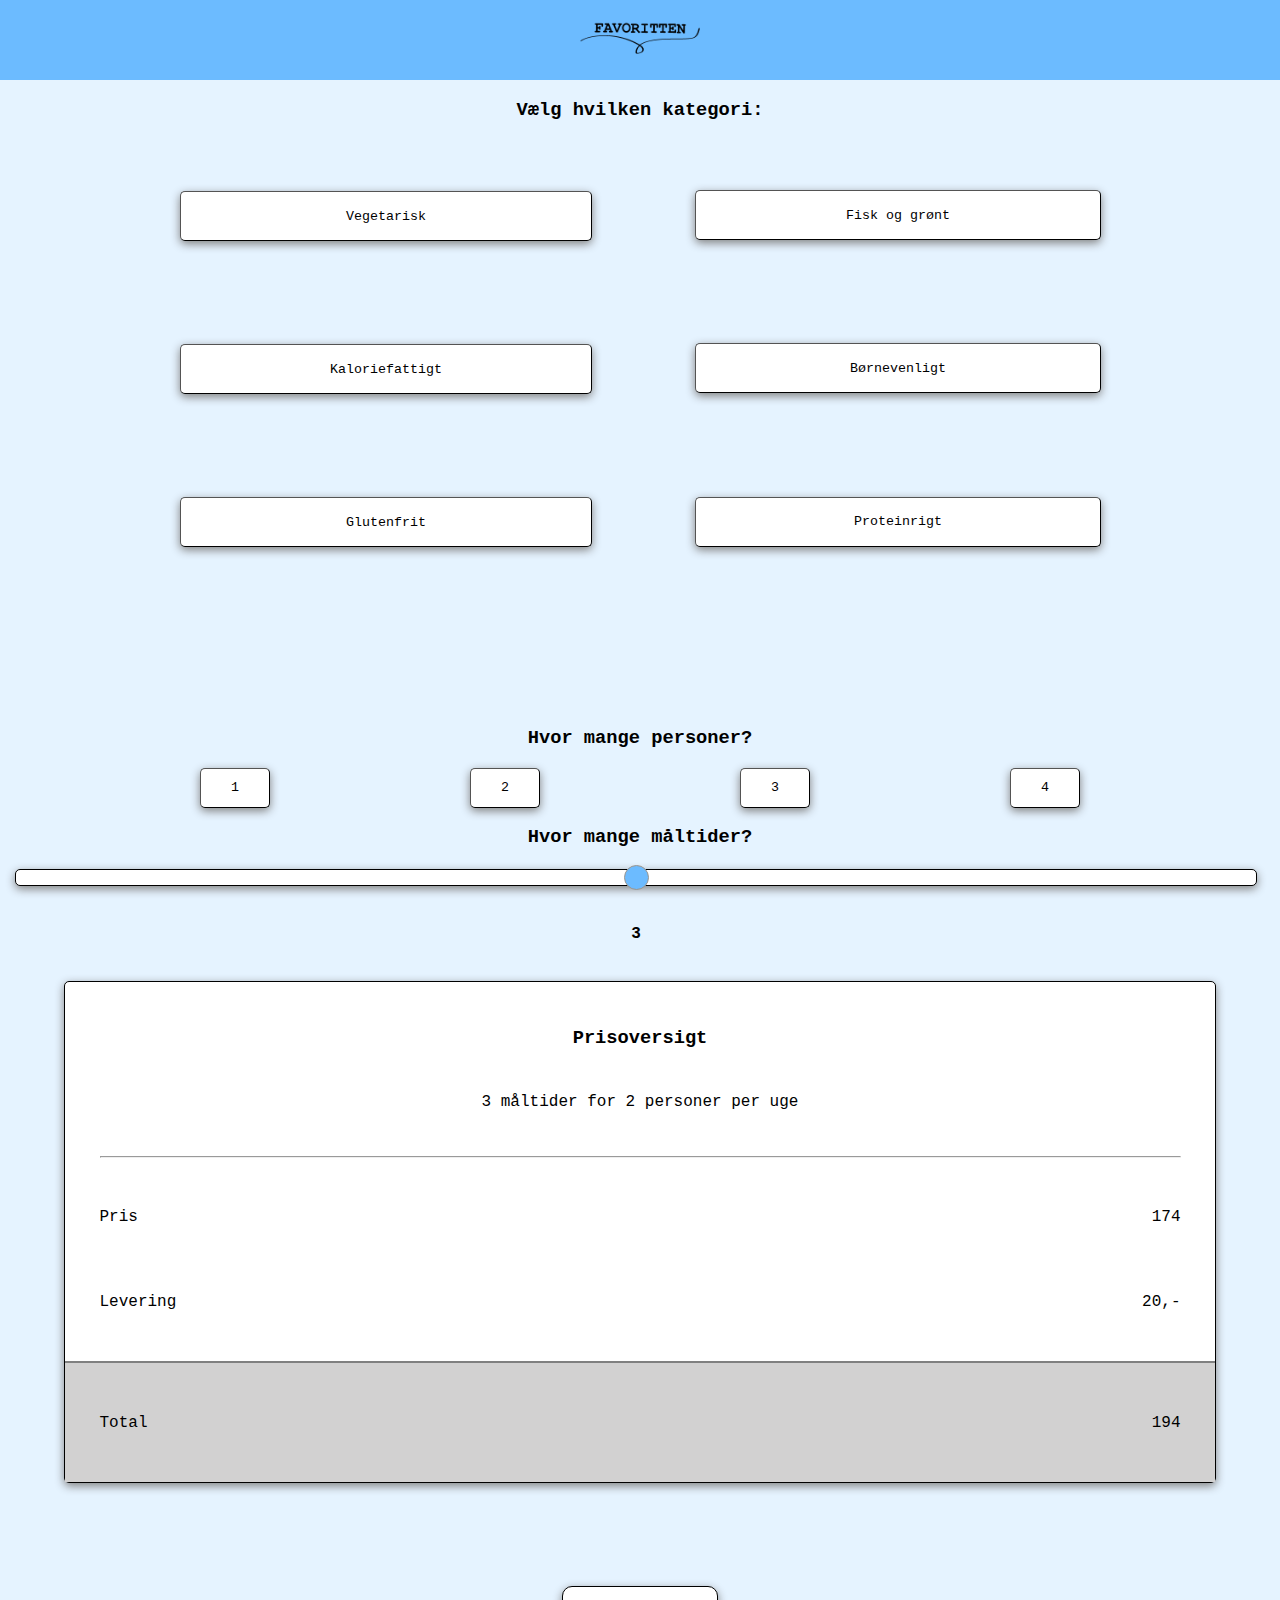
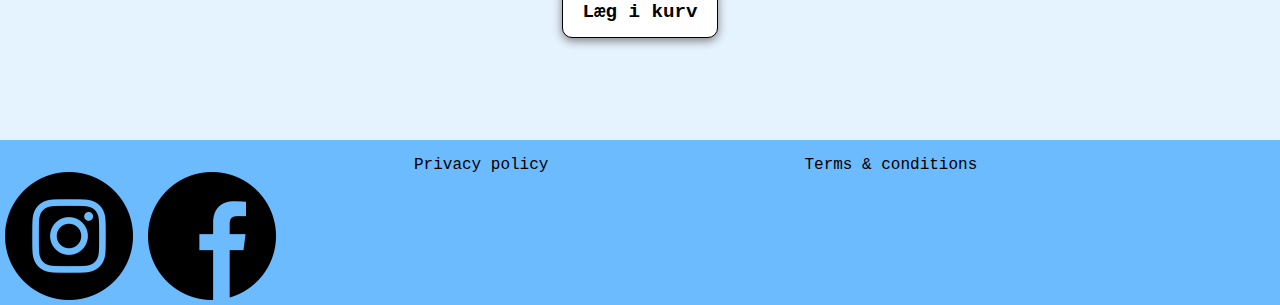
==== frokost/frokost.html @ a1c25675 "changed the html's" ====
<!DOCTYPE html>
<html lang="en">
<head>
    <meta charset="UTF-8">
    <meta http-equiv="X-UA-Compatible" content="IE=edge">
    <meta name="viewport" content="width=device-width, initial-scale=1.0">
    <title>Frokosterne</title>
    <link rel="stylesheet" href="style.css">
    <link rel="stylesheet" href="https://pro.fontawesome.com/releases/v5.10.0/css/all.css" integrity="sha384-AYmEC3Yw5cVb3ZcuHtOA93w35dYTsvhLPVnYs9eStHfGJvOvKxVfELGroGkvsg+p" crossorigin="anonymous"/>
</head>
<body>
    <header>
        <div class="topnav">
            <div class="flexnav">
                <a class="icon" onclick="openMenu()">
                    <i class="fa fa-bars"></i>
                </a>
                <a href="../index.html"><img id="logo" src="../assets/images/favoritten.png" alt="Logo"></a>
                <a href="../indkøbskurv/indkøbskurv.html" class="icon"><i class="fas fa-shopping-cart"></i></a>
            </div>
            <div id="myLinks">
                <a href="../index.html">Forside</a>
                <a href="frokost.html">Frokosterne</a>
                <a href="../hvadkanvitilbyde/hvadkanvitilbyde.html">Hvad kan vi tilbyde?</a>
                <a href="../kontaktos/kontaktos.html">Kontakt os</a>
            </div>
        </div>
    </header>
    <h3 class="overskrift">Vælg hvilken kategori:</h3>
    <div class="kategoricontainer">
         <button class="kategori" value="28" onclick="categoryValue(event)">
            Vegetarisk
        </button>
        <button class="kategori" value="30" onclick="categoryValue(event)">
            Fisk og grønt
        </button>
        <button class="kategori" value="28" onclick="categoryValue(event)">
            Kaloriefattigt
        </button>
        <button class="kategori" value="28" onclick="categoryValue(event)">
            Børnevenligt
        </button>
        <button class="kategori" value="28" onclick="categoryValue(event)">
            Glutenfrit
        </button>
        <button class="kategori" value="30" onclick="categoryValue(event)">
            Proteinrigt
        </button>
    </div>
    <h3 class="overskrift">Hvor mange personer?</h3>
    <div class="personcontainer">
        <button class="personer" value="1" onclick="personsValue(event)">
            1
        </button>
        <button class="personer" value="2" onclick="personsValue(event)">
            2
        </button>
        <button class="personer" value="3" onclick="personsValue(event)">
            3
        </button>
        <button class="personer" value="4" onclick="personsValue(event)">
            4
        </button>
    </div>
    <h3 class="overskrift">Hvor mange måltider?</h3>
    <div class="slidecontainer">
        <input type="range" min="1" max="5" value="3" class="slider" id="slider" oninput="mealsValue()">
        <output id="output">3</output>
    </div>
    <div id="priscontainer">
        <section id="overskriftId">
            <h3 class="prisoverskrift">Prisoversigt</h3>
            <p id="pId" class="prisoverskrift">4 måltider for 2 personer per uge</p>
        </section>
        <hr id="hrId">
        <div id="prisId">
            <p>Pris</p>
            <p id="price">240,-</p>
        </div>
        <div id="leveringId">
            <p>Levering</p>
            <p>20,-</p>
        </div>
        <hr id="hrId2">
        <div id="totalId">
            <p>Total</p>
            <p id="totalPrice">260,-</p>
        </div>
    </div>
    <div id="lægikurv">
        <a id="tekstlægikurv" href="../indkøbskurv/indkøbskurv.html">Læg i kurv</a>
    </div>
    <footer id="footer">
        <img class="some" src="../assets/images/instagram.png" alt="">
        <img class="some" src="../assets/images/facebook.png" alt="">
        <p class="footertekst">Privacy policy</p>
        <p class="footertekst">Terms & conditions</p>
    </footer>
    <script src="../script.js"></script>
    <script src="script.js"></script>
</body>
</html>
---- frokost/style.css ----
body{
    margin: 0;
    background-color: #E5F3FF;
    font-family: 'Courier New', Courier, monospace;
}

.topnav{
    overflow: hidden;
    position: relative;
    background-color: #6CBBFF;
  }
.flexnav{
    display: flex;
    justify-content: space-between;
}
  
.topnav #myLinks{
    display: none;
}

.icon{
    font-size: 1.5rem !important;
}

#logo{
    width: 120px;
}


.topnav a{
    color: black;
    padding: 20px 16px;
    text-decoration: none;
    font-size: 20px;
    display: block;
}

#footer{
    background-color: #6CBBFF;   
    display: flex;
}

.some{
    height: 10%;
    width: 10%;
    margin: 5px;
    margin-right: 10px;
    margin-top: 2.5%;
}

.footertekst{
    margin-right: 10%;
    margin-left: 10%;
}

.kategoricontainer{
    display: grid;
    grid-template-columns: auto auto;
    margin: 0% 10% 10% 10%;
}

.kategori{
    margin: 10%;
    background-color: white;
    box-shadow: 0 3px 10px gray;
    border-radius: 5px;
    font-family: 'Courier New', Courier, monospace;
    height: 50px;
    border-color: black;
    border-width: 1px;
}

.overskrift{
    text-align: center;
}

.personer{
    background-color: white;
    box-shadow: 0 3px 10px gray;
    border-radius: 5px;
    border-color: black;
    font-family: 'Courier New', Courier, monospace;
    height: 40px;
    width: 70px;
    border-width: 1px;
}

.personcontainer{
    display: flex;
    justify-content: space-evenly;
}

.slidecontainer{
    margin: 0 1.5rem 0 1rem;
    display: flex;
    flex-direction: column;
    align-items: center;
}

.slider {
    -webkit-appearance: none;
    width: 100%;
    height: 15px;
    border-radius: 5px;  
    background: white;
    border-style: solid;
    border-width: 1px;
    border-color: black;
    outline: none;
    box-shadow: 0 3px 10px gray;
  }
  
  .slider::-webkit-slider-thumb {
    -webkit-appearance: none;
    appearance: none;
    width: 25px;
    height: 25px;
    border-radius: 50%; 
    border-width: 1px;
    background: #6CBBFF;
    cursor: pointer;
    border-style: solid;
  }
  
  /* .slider::-moz-range-thumb {
    width: 25px;
    height: 25px;
    border-radius: 50%;
    background: #6CBBFF;
    cursor: pointer;
  } */

  #output{
      margin: 3%;
      font-weight: bold;
  }

#priscontainer{
    background-color: white;
    border-style: solid;
    border-width: 1px;
    border-radius: 5px;
    box-shadow: 0 3px 10px gray;
    margin-left: 5%;
    margin-right: 5%;
}

#overskriftId{
    display: flex;
    flex-direction: column;
    align-items: center;
    margin: 2%;
}

.prisoverskrift{
    margin: 2%;
}

#hrId{
    margin-left: 3%;
    margin-right: 3%;
}

#prisId{
    display: flex;
    justify-content: space-between;
    margin: 3%;
    
}

#leveringId{
    display: flex;
    justify-content: space-between;
    margin: 3%;
}

#hrId2{
    margin: 0%;
    border-style: solid;
    border-width: .5px;
}

#totalId{
    display: flex;
    justify-content: space-between;
    background-color: rgb(210, 209, 209);
    padding: 3%;
}

#lægikurv{
    background-color: white;
    border-style:solid;
    border-width: 1px;
    border-radius: 10px;
    box-shadow: 0 3px 10px gray;
    display: flex;
    justify-content: center;
    align-items: center;
    width: 154px;
    height: 50px;
    margin-left: auto;
    margin-right: auto;
    margin-top: 8%;
    margin-bottom: 8%;
}

#tekstlægikurv{
    text-decoration: none;
    color: black;
    font-family: 'Courier New', Courier, monospace;
    font-weight: bold;
    font-size: 120%; 
}
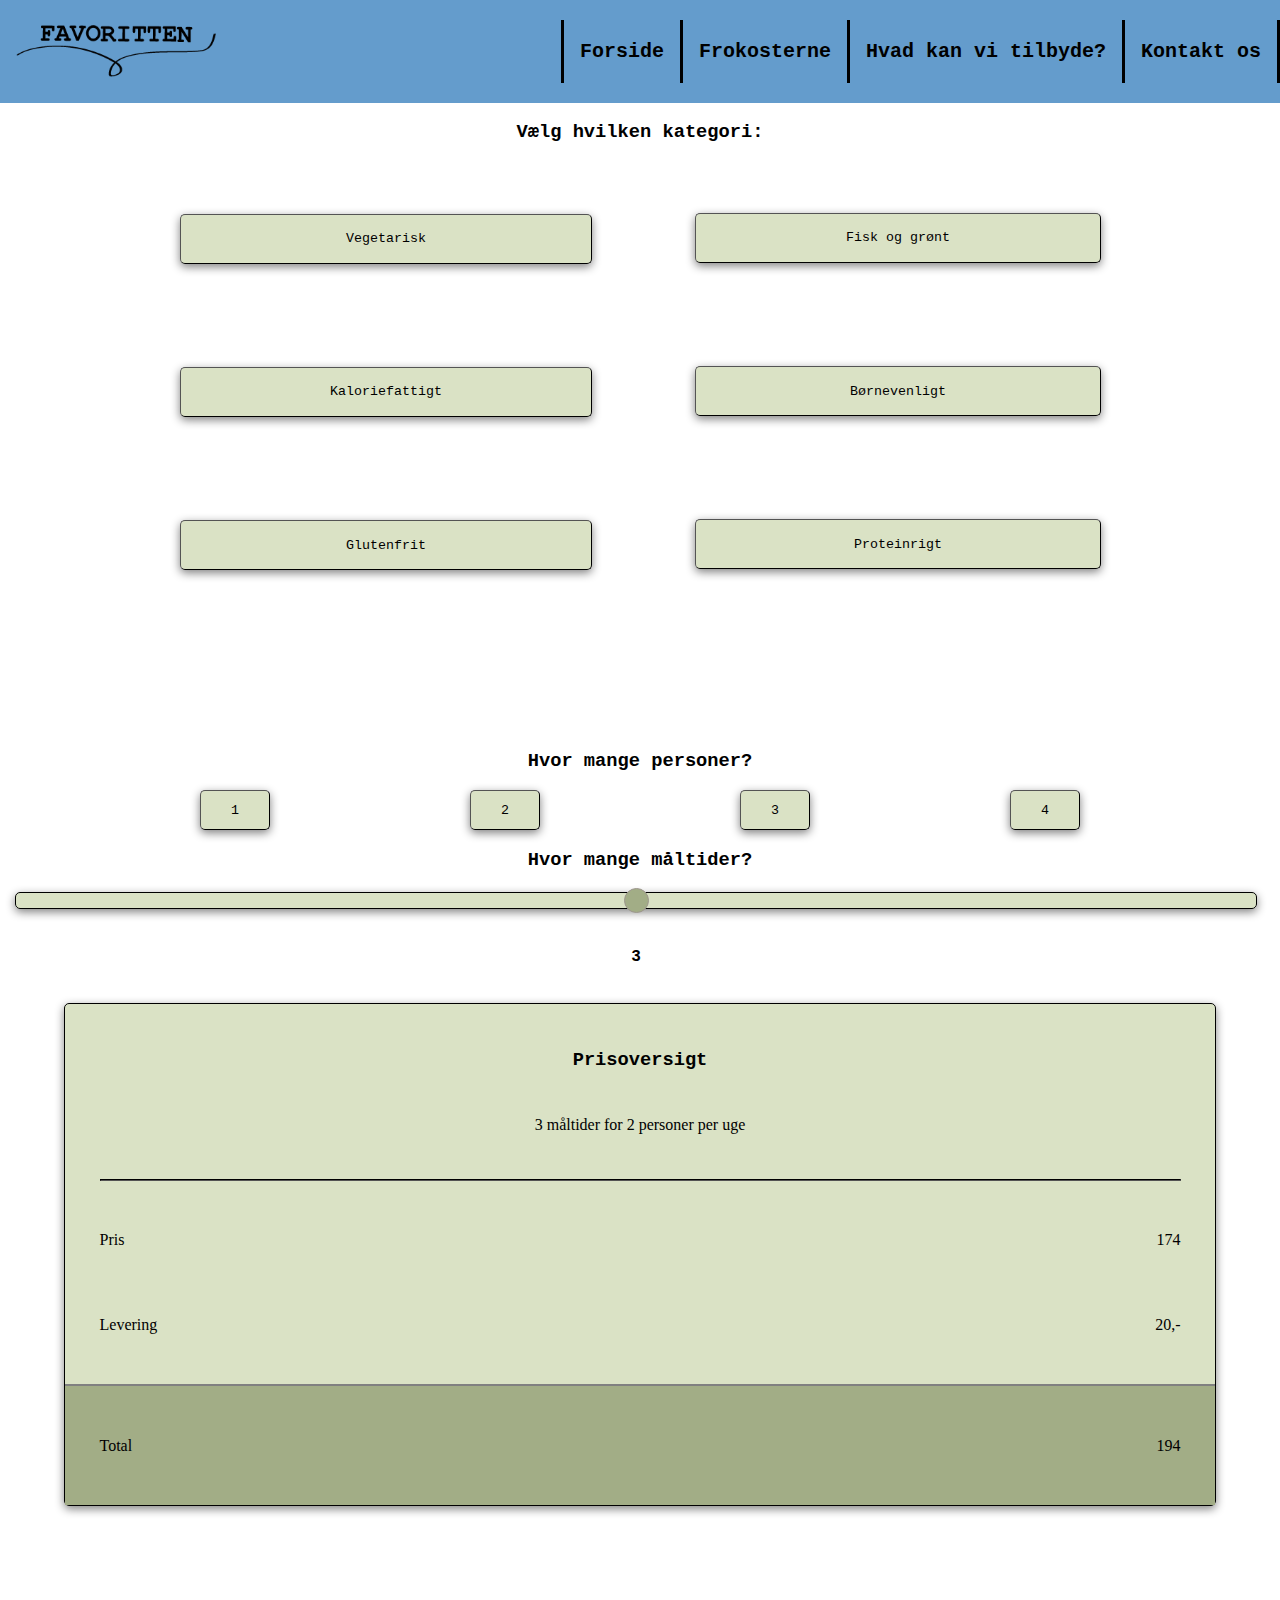
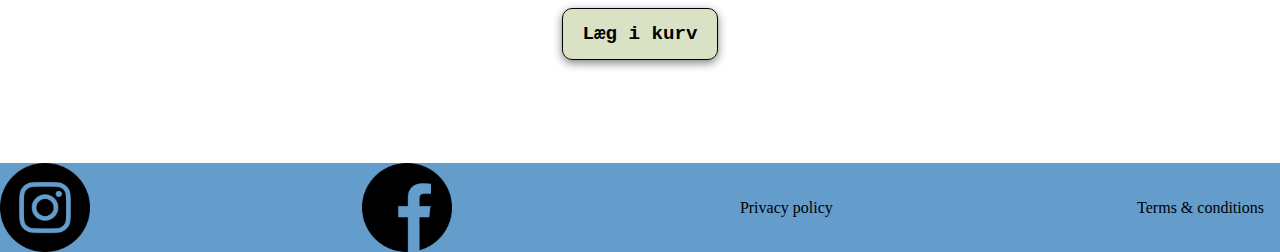
==== commit 1d7ce447: "Styling" ====
--- a/frokost/frokost.html
+++ b/frokost/frokost.html
@@ -5,7 +5,7 @@
     <meta http-equiv="X-UA-Compatible" content="IE=edge">
     <meta name="viewport" content="width=device-width, initial-scale=1.0">
     <title>Frokosterne</title>
-    <link rel="stylesheet" href="style.css">
+    <link rel="stylesheet" href="frokost.css">
     <link rel="stylesheet" href="https://pro.fontawesome.com/releases/v5.10.0/css/all.css" integrity="sha384-AYmEC3Yw5cVb3ZcuHtOA93w35dYTsvhLPVnYs9eStHfGJvOvKxVfELGroGkvsg+p" crossorigin="anonymous"/>
 </head>
 <body>
--- a/frokost/frokost.css
+++ b/frokost/frokost.css
@@ -0,0 +1,169 @@
+@import url("../style.css");
+
+.kategoricontainer{
+    display: grid;
+    grid-template-columns: auto auto;
+    margin: 0% 10% 10% 10%;
+}
+
+.kategori{
+    margin: 10%;
+    background-color: rgba(202, 214, 172, 0.7);
+    box-shadow: 0 3px 10px gray;
+    border-radius: 5px;
+    font-family: 'Courier New', Courier, monospace;
+    height: 50px;
+    border-color: black;
+    border-width: 1px;
+}
+
+.overskrift{
+    text-align: center;
+}
+
+.personer{
+    background-color: rgba(202, 214, 172, 0.7);
+    box-shadow: 0 3px 10px gray;
+    border-radius: 5px;
+    border-color: black;
+    font-family: 'Courier New', Courier, monospace;
+    height: 40px;
+    width: 70px;
+    border-width: 1px;
+}
+
+.personcontainer{
+    display: flex;
+    justify-content: space-evenly;
+}
+
+.slidecontainer{
+    margin: 0 1.5rem 0 1rem;
+    display: flex;
+    flex-direction: column;
+    align-items: center;
+}
+
+.slider {
+    -webkit-appearance: none;
+    width: 100%;
+    height: 15px;
+    border-radius: 5px;  
+    background-color: rgba(202, 214, 172, 0.7);
+    border-style: solid;
+    border-width: 1px;
+    border-color: black;
+    outline: none;
+    box-shadow: 0 3px 10px gray;
+  }
+  
+  .slider::-webkit-slider-thumb {
+    -webkit-appearance: none;
+    appearance: none;
+    width: 25px;
+    height: 25px;
+    border-radius: 50%; 
+    border-width: 1px;
+    background: #A2AD86;
+    cursor: pointer;
+    border-style: solid;
+  }
+  
+  /* .slider::-moz-range-thumb {
+    width: 25px;
+    height: 25px;
+    border-radius: 50%;
+    background: #6CBBFF;
+    cursor: pointer;
+  } */
+
+  #output{
+      margin: 3%;
+      font-weight: bold;
+  }
+
+#priscontainer{
+    background-color: rgba(202, 214, 172, 0.7);
+    border-style: solid;
+    border-width: 1px;
+    border-radius: 5px;
+    box-shadow: 0 3px 10px gray;
+    margin-left: 5%;
+    margin-right: 5%;
+}
+
+#overskriftId{
+    display: flex;
+    flex-direction: column;
+    align-items: center;
+    margin: 2%;
+}
+
+.prisoverskrift{
+    margin: 2%;
+}
+
+#hrId{
+    margin-left: 3%;
+    margin-right: 3%;
+    border-color: black;
+}
+
+#prisId{
+    display: flex;
+    justify-content: space-between;
+    margin: 3%;
+    
+}
+
+#leveringId{
+    display: flex;
+    justify-content: space-between;
+    margin: 3%;
+}
+
+#hrId2{
+    margin: 0%;
+    border-style: solid;
+    border-width: .5px;
+}
+
+#totalId{
+    display: flex;
+    justify-content: space-between;
+    background-color: #A2AD86;
+    padding: 3%;
+    font-weight: bold;
+}
+
+#lægikurv{
+    background-color: rgba(202, 214, 172, 0.7);
+    border-style:solid;
+    border-width: 1px;
+    border-radius: 10px;
+    box-shadow: 0 3px 10px gray;
+    display: flex;
+    justify-content: center;
+    align-items: center;
+    width: 154px;
+    height: 50px;
+    margin-left: auto;
+    margin-right: auto;
+    margin-top: 8%;
+    margin-bottom: 8%;
+}
+
+#tekstlægikurv{
+    text-decoration: none;
+    color: black;
+    font-family: 'Courier New', Courier, monospace;
+    font-weight: bold;
+    font-size: 120%; 
+}
+
+p{
+    font-family: aller;
+    font-weight: lighter;
+}
+
+
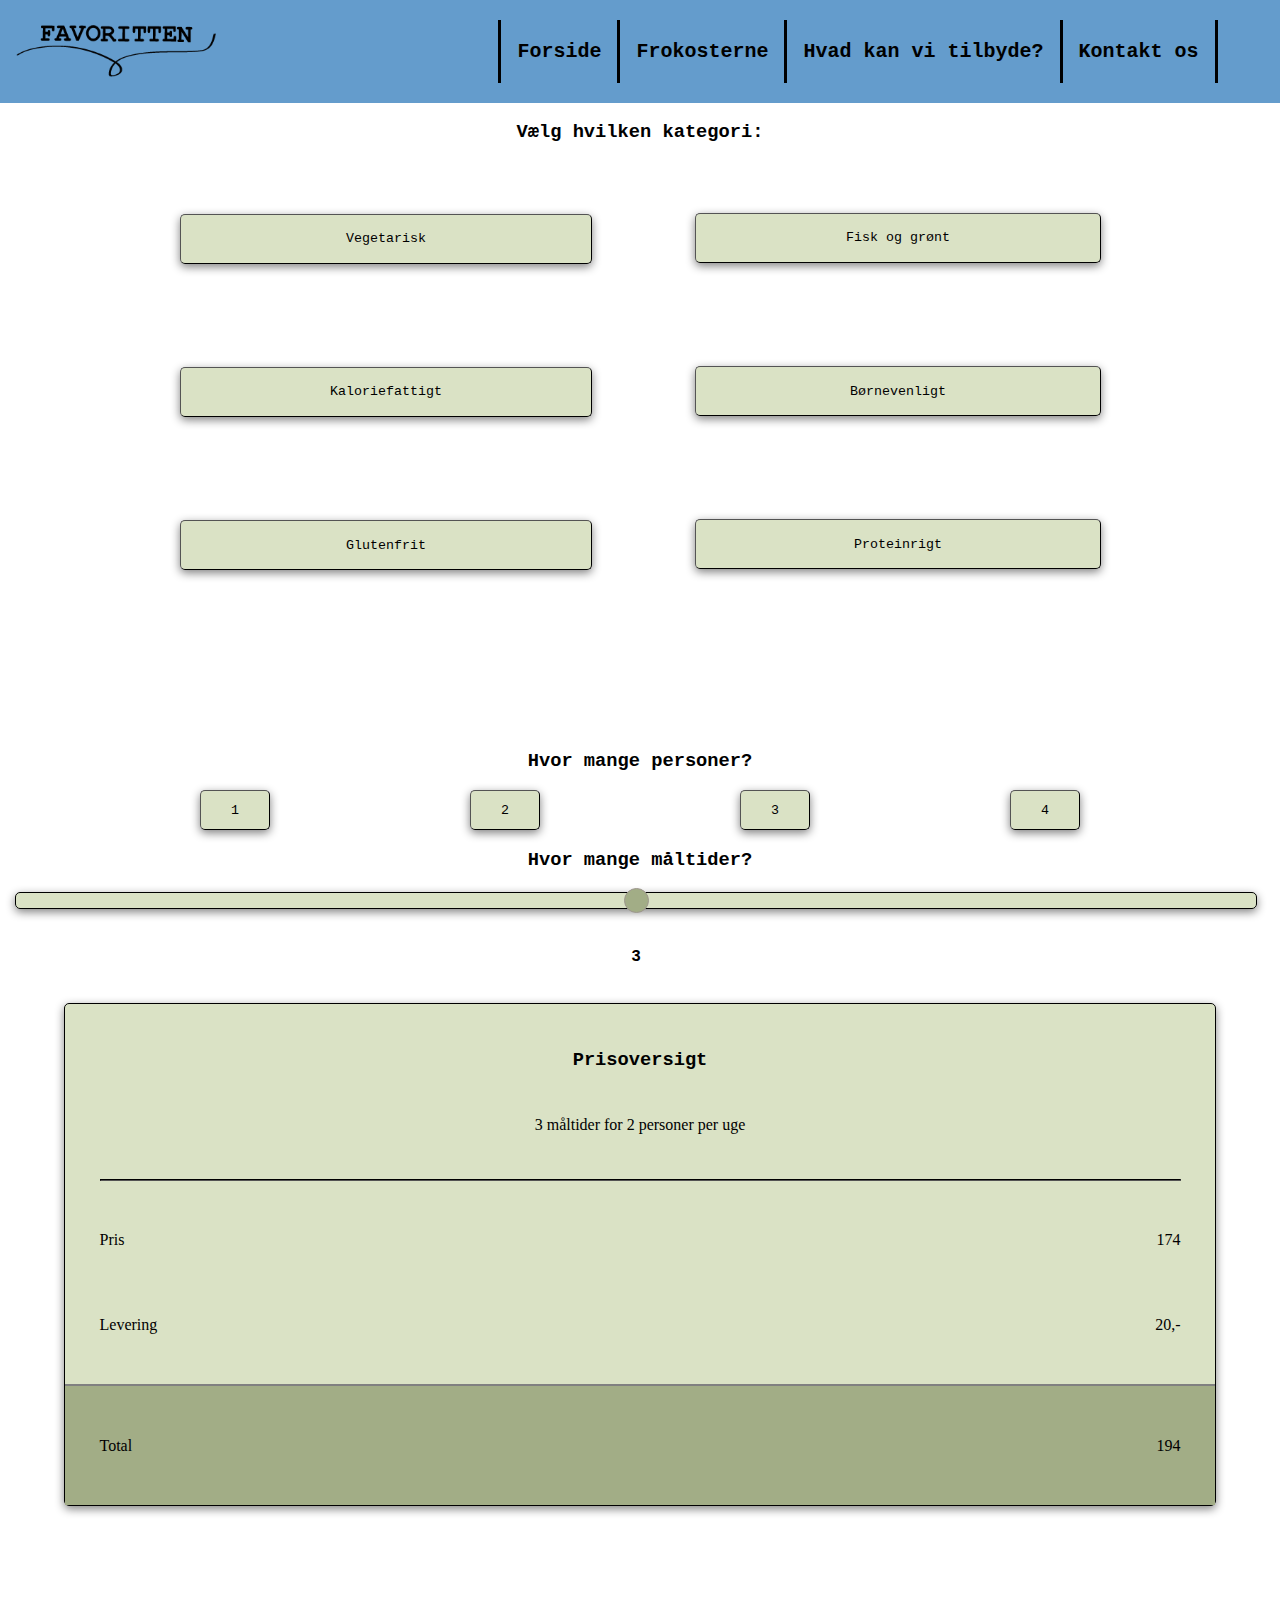
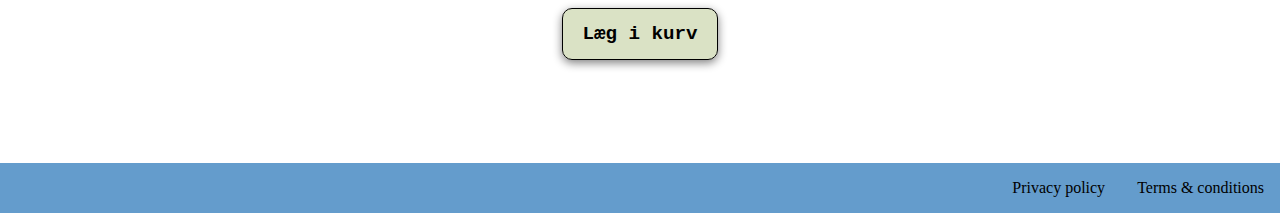
==== commit bb35d733: "Styled header+footer in all html files" ====
--- a/frokost/frokost.html
+++ b/frokost/frokost.html
@@ -11,20 +11,18 @@
 <body>
     <header>
         <div class="topnav">
-            <div class="flexnav">
-                <a class="icon" onclick="openMenu()">
-                    <i class="fa fa-bars"></i>
-                </a>
-                <a href="../index.html"><img id="logo" src="../assets/images/favoritten.png" alt="Logo"></a>
-                <a href="../indkøbskurv/indkøbskurv.html" class="icon"><i class="fas fa-shopping-cart"></i></a>
-            </div>
+            <a class="icon" onclick="openMenu()">
+                <i class="fa fa-bars"></i>
+            </a>
+            <a href="index.html"><img id="logo" src="../assets/images/favoritten.png" alt="Logo"></a>
             <div id="myLinks">
                 <a href="../index.html">Forside</a>
                 <a href="frokost.html">Frokosterne</a>
                 <a href="../hvadkanvitilbyde/hvadkanvitilbyde.html">Hvad kan vi tilbyde?</a>
                 <a href="../kontaktos/kontaktos.html">Kontakt os</a>
             </div>
-        </div>
+            <a href="../indkøbskurv/indkøbskurv.html" class="cart"><i class="fas fa-shopping-cart"></i></a>
+    </div>
     </header>
     <h3 class="overskrift">Vælg hvilken kategori:</h3>
     <div class="kategoricontainer">
@@ -91,10 +89,14 @@
         <a id="tekstlægikurv" href="../indkøbskurv/indkøbskurv.html">Læg i kurv</a>
     </div>
     <footer id="footer">
-        <img class="some" src="../assets/images/instagram.png" alt="">
-        <img class="some" src="../assets/images/facebook.png" alt="">
-        <p class="footertekst">Privacy policy</p>
-        <p class="footertekst">Terms & conditions</p>
+        <div id="someDiv">
+            <img class="some" src="assets/images/instagram.png" alt="">
+            <img class="some" src="assets/images/facebook.png" alt="">
+        </div>
+        <div id="footertekstdiv" >
+            <p class="footertekst">Privacy policy</p>
+            <p class="footertekst">Terms & conditions</p>
+        </div>
     </footer>
     <script src="../script.js"></script>
     <script src="script.js"></script>
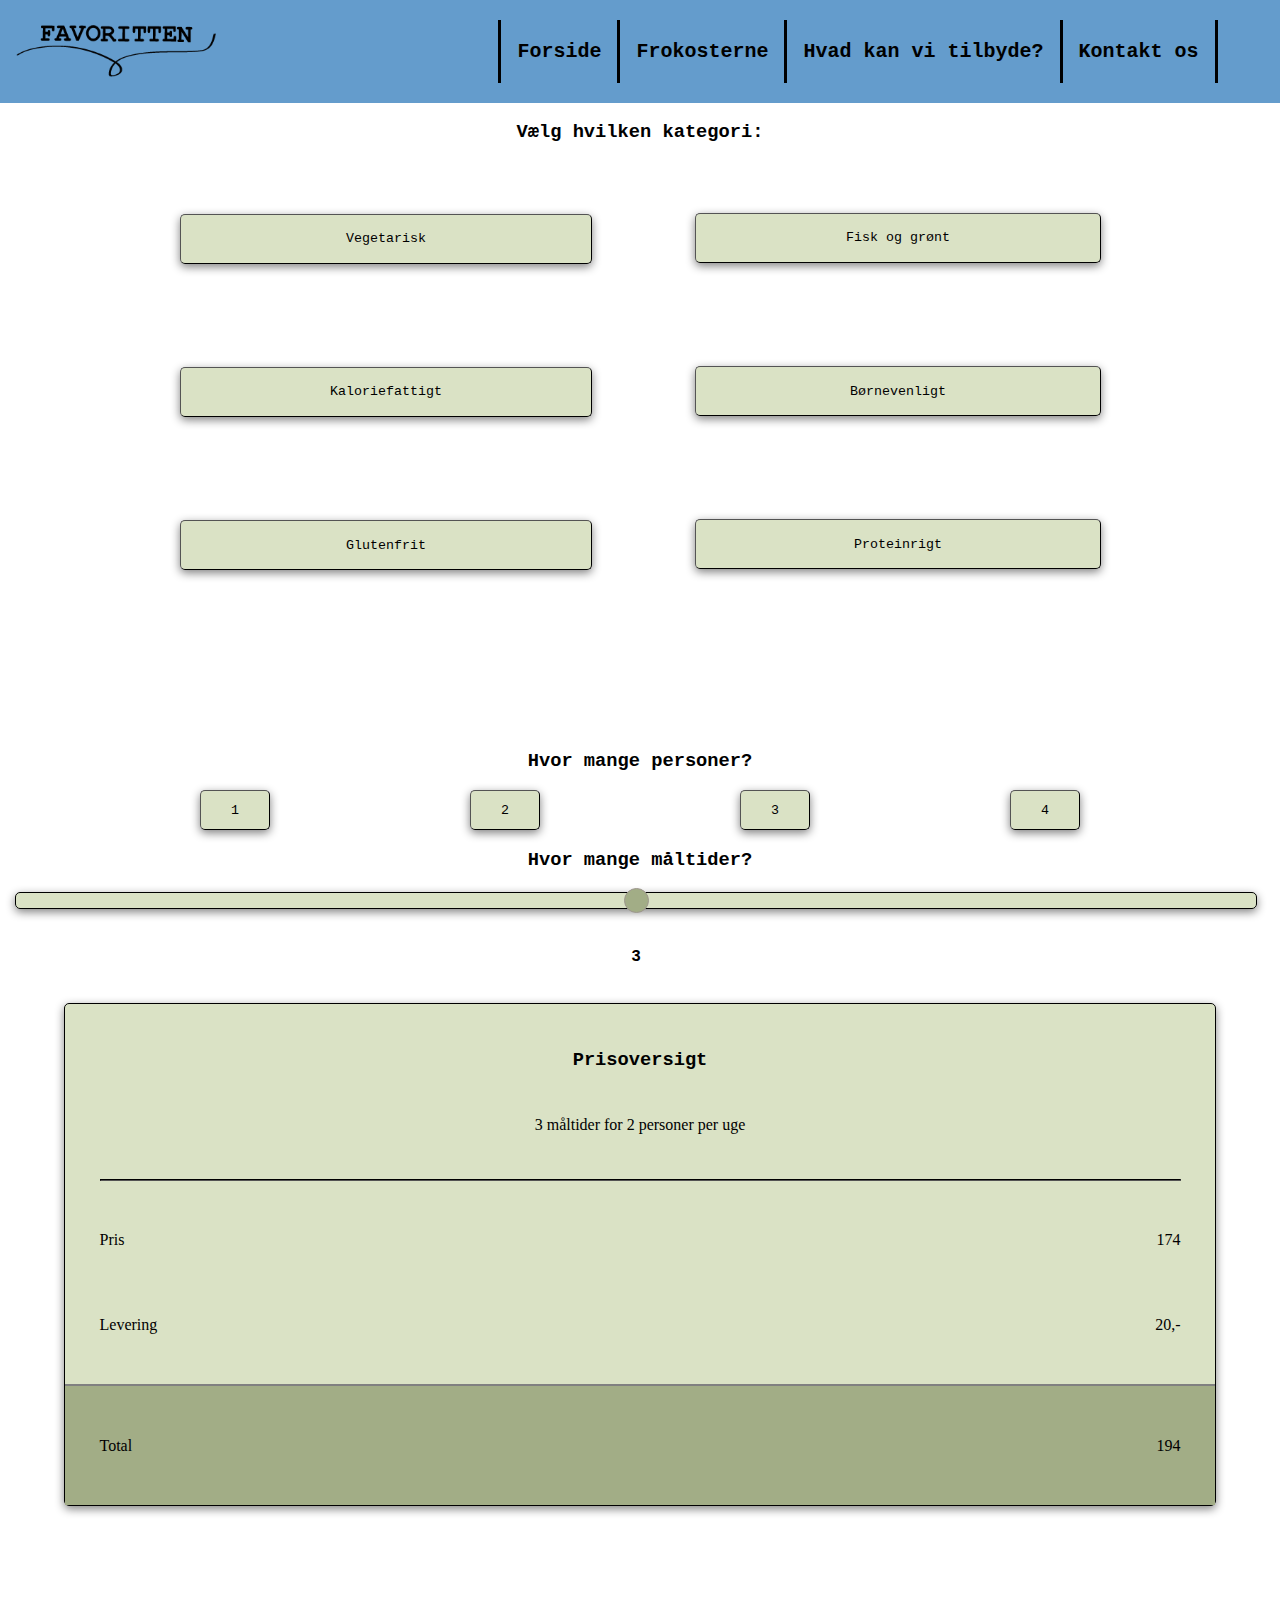
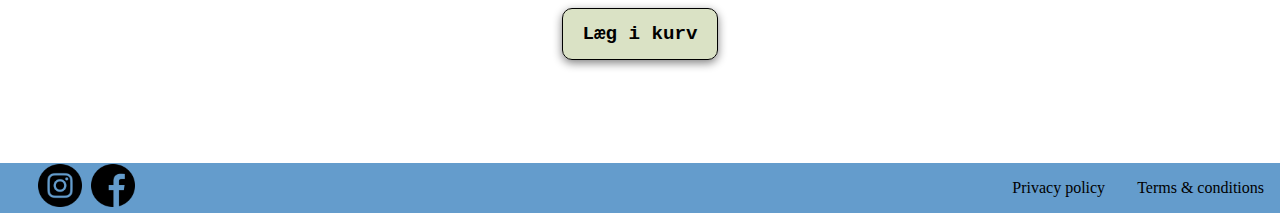
==== commit 1e58be2b: "Changed pathing in logo" ====
--- a/frokost/frokost.html
+++ b/frokost/frokost.html
@@ -1,104 +1,163 @@
 <!DOCTYPE html>
 <html lang="en">
-<head>
-    <meta charset="UTF-8">
-    <meta http-equiv="X-UA-Compatible" content="IE=edge">
-    <meta name="viewport" content="width=device-width, initial-scale=1.0">
+  <head>
+    <meta charset="UTF-8" />
+    <meta http-equiv="X-UA-Compatible" content="IE=edge" />
+    <meta name="viewport" content="width=device-width, initial-scale=1.0" />
     <title>Frokosterne</title>
-    <link rel="stylesheet" href="frokost.css">
-    <link rel="stylesheet" href="https://pro.fontawesome.com/releases/v5.10.0/css/all.css" integrity="sha384-AYmEC3Yw5cVb3ZcuHtOA93w35dYTsvhLPVnYs9eStHfGJvOvKxVfELGroGkvsg+p" crossorigin="anonymous"/>
-</head>
-<body>
+    <link rel="stylesheet" href="frokost.css" />
+    <link
+      rel="stylesheet"
+      href="https://pro.fontawesome.com/releases/v5.10.0/css/all.css"
+      integrity="sha384-AYmEC3Yw5cVb3ZcuHtOA93w35dYTsvhLPVnYs9eStHfGJvOvKxVfELGroGkvsg+p"
+      crossorigin="anonymous"
+    />
+  </head>
+  <body>
     <header>
-        <div class="topnav">
-            <a class="icon" onclick="openMenu()">
-                <i class="fa fa-bars"></i>
-            </a>
-            <a href="index.html"><img id="logo" src="../assets/images/favoritten.png" alt="Logo"></a>
-            <div id="myLinks">
-                <a href="../index.html">Forside</a>
-                <a href="frokost.html">Frokosterne</a>
-                <a href="../hvadkanvitilbyde/hvadkanvitilbyde.html">Hvad kan vi tilbyde?</a>
-                <a href="../kontaktos/kontaktos.html">Kontakt os</a>
-            </div>
-            <a href="../indkøbskurv/indkøbskurv.html" class="cart"><i class="fas fa-shopping-cart"></i></a>
-    </div>
+      <div class="topnav">
+        <a class="icon" onclick="openMenu()">
+          <i class="fa fa-bars"></i>
+        </a>
+        <a href="../index.html">
+            <img id="logo" src="../assets/images/favoritten.png" alt="Logo"/>
+        </a>
+        <div id="myLinks">
+          <a href="../index.html">Forside</a>
+          <a href="frokost.html">Frokosterne</a>
+          <a href="../hvadkanvitilbyde/hvadkanvitilbyde.html">
+            Hvad kan vi tilbyde?
+        </a>
+          <a href="../kontaktos/kontaktos.html">Kontakt os</a>
+        </div>
+        <a href="../indkøbskurv/indkøbskurv.html" class="cart">
+            <i class="fas fa-shopping-cart"></i>
+        </a>
+      </div>
     </header>
     <h3 class="overskrift">Vælg hvilken kategori:</h3>
     <div class="kategoricontainer">
-         <button class="kategori" value="28" onclick="categoryValue(event)">
-            Vegetarisk
-        </button>
-        <button class="kategori" value="30" onclick="categoryValue(event)">
-            Fisk og grønt
-        </button>
-        <button class="kategori" value="28" onclick="categoryValue(event)">
-            Kaloriefattigt
-        </button>
-        <button class="kategori" value="28" onclick="categoryValue(event)">
-            Børnevenligt
-        </button>
-        <button class="kategori" value="28" onclick="categoryValue(event)">
-            Glutenfrit
-        </button>
-        <button class="kategori" value="30" onclick="categoryValue(event)">
-            Proteinrigt
-        </button>
+      <button
+        id="vegetarisk"
+        class="kategori"
+        value="28"
+        onclick="categoryValue(event), highlightedFoodChoice(this.id)">
+        Vegetarisk
+      </button>
+      <button
+        id="fisk"
+        class="kategori"
+        value="30"
+        onclick="categoryValue(event), highlightedFoodChoice(this.id)">
+        Fisk og grønt
+      </button>
+      <button
+        id="kaloriefattigt"
+        class="kategori"
+        value="28"
+        onclick="categoryValue(event), highlightedFoodChoice(this.id)">
+        Kaloriefattigt
+      </button>
+      <button
+        id="boernevenligt"
+        class="kategori"
+        value="28"
+        onclick="categoryValue(event), highlightedFoodChoice(this.id)">
+        Børnevenligt
+      </button>
+      <button
+        id="glutenfrit"
+        class="kategori"
+        value="28"
+        onclick="categoryValue(event), highlightedFoodChoice(this.id)">
+        Glutenfrit
+      </button>
+      <button
+        id="proteinrigt"
+        class="kategori"
+        value="30"
+        onclick="categoryValue(event), highlightedFoodChoice(this.id)">
+        Proteinrigt
+      </button>
     </div>
     <h3 class="overskrift">Hvor mange personer?</h3>
     <div class="personcontainer">
-        <button class="personer" value="1" onclick="personsValue(event)">
-            1
-        </button>
-        <button class="personer" value="2" onclick="personsValue(event)">
-            2
-        </button>
-        <button class="personer" value="3" onclick="personsValue(event)">
-            3
-        </button>
-        <button class="personer" value="4" onclick="personsValue(event)">
-            4
-        </button>
+      <button 
+      id="1" 
+      class="personer" 
+      value="1" 
+      onclick="personsValue(event), highlightedPersonChoice(this.id)">
+        1
+      </button>
+      <button 
+      id="2" 
+      class="personer" 
+      value="2" 
+      onclick="personsValue(event), highlightedPersonChoice(this.id)">
+        2
+      </button>
+      <button 
+      id="3" 
+      class="personer" 
+      value="3" 
+      onclick="personsValue(event), highlightedPersonChoice(this.id)">
+        3
+      </button>
+      <button 
+      id="4" 
+      class="personer" 
+      value="4" 
+      onclick="personsValue(event), highlightedPersonChoice(this.id)">
+        4
+      </button>
     </div>
     <h3 class="overskrift">Hvor mange måltider?</h3>
     <div class="slidecontainer">
-        <input type="range" min="1" max="5" value="3" class="slider" id="slider" oninput="mealsValue()">
-        <output id="output">3</output>
+      <input
+        type="range"
+        min="1"
+        max="5"
+        value="3"
+        class="slider"
+        id="slider"
+        oninput="mealsValue()"/>
+      <output id="output">3</output>
     </div>
     <div id="priscontainer">
-        <section id="overskriftId">
-            <h3 class="prisoverskrift">Prisoversigt</h3>
-            <p id="pId" class="prisoverskrift">4 måltider for 2 personer per uge</p>
-        </section>
-        <hr id="hrId">
-        <div id="prisId">
-            <p>Pris</p>
-            <p id="price">240,-</p>
-        </div>
-        <div id="leveringId">
-            <p>Levering</p>
-            <p>20,-</p>
-        </div>
-        <hr id="hrId2">
-        <div id="totalId">
-            <p>Total</p>
-            <p id="totalPrice">260,-</p>
-        </div>
+      <section id="overskriftId">
+        <h3 class="prisoverskrift">Prisoversigt</h3>
+        <p id="pId" class="prisoverskrift">4 måltider for 2 personer per uge</p>
+      </section>
+      <hr id="hrId" />
+      <div id="prisId">
+        <p>Pris</p>
+        <p id="price">240,-</p>
+      </div>
+      <div id="leveringId">
+        <p>Levering</p>
+        <p>20,-</p>
+      </div>
+      <hr id="hrId2" />
+      <div id="totalId">
+        <p>Total</p>
+        <p id="totalPrice">260,-</p>
+      </div>
     </div>
     <div id="lægikurv">
-        <a id="tekstlægikurv" href="../indkøbskurv/indkøbskurv.html">Læg i kurv</a>
+      <a id="tekstlægikurv" href="../indkøbskurv/indkøbskurv.html">
+        Læg i kurv </a>
     </div>
     <footer id="footer">
-        <div id="someDiv">
-            <img class="some" src="assets/images/instagram.png" alt="">
-            <img class="some" src="assets/images/facebook.png" alt="">
-        </div>
-        <div id="footertekstdiv" >
-            <p class="footertekst">Privacy policy</p>
-            <p class="footertekst">Terms & conditions</p>
-        </div>
+      <div id="someDiv">
+        <img class="some" src="../assets/images/instagram.png" alt="" />
+        <img class="some" src="../assets/images/facebook.png" alt="" />
+      </div>
+      <div id="footertekstdiv">
+        <p class="footertekst">Privacy policy</p>
+        <p class="footertekst">Terms & conditions</p>
+      </div>
     </footer>
     <script src="../script.js"></script>
     <script src="script.js"></script>
-</body>
-</html>+  </body>
+</html>
--- a/frokost/frokost.css
+++ b/frokost/frokost.css
@@ -1,75 +1,75 @@
 @import url("../style.css");
 
-.kategoricontainer{
-    display: grid;
-    grid-template-columns: auto auto;
-    margin: 0% 10% 10% 10%;
+.kategoricontainer {
+  display: grid;
+  grid-template-columns: auto auto;
+  margin: 0% 10% 10% 10%;
 }
 
-.kategori{
-    margin: 10%;
-    background-color: rgba(202, 214, 172, 0.7);
-    box-shadow: 0 3px 10px gray;
-    border-radius: 5px;
-    font-family: 'Courier New', Courier, monospace;
-    height: 50px;
-    border-color: black;
-    border-width: 1px;
+.kategori {
+  margin: 10%;
+  background-color: rgba(202, 214, 172, 0.7);
+  box-shadow: 0 3px 10px gray;
+  border-radius: 5px;
+  font-family: "Courier New", Courier, monospace;
+  height: 50px;
+  border-color: black;
+  border-width: 1px;
 }
 
-.overskrift{
-    text-align: center;
+.overskrift {
+  text-align: center;
 }
 
-.personer{
-    background-color: rgba(202, 214, 172, 0.7);
-    box-shadow: 0 3px 10px gray;
-    border-radius: 5px;
-    border-color: black;
-    font-family: 'Courier New', Courier, monospace;
-    height: 40px;
-    width: 70px;
-    border-width: 1px;
+.personer {
+  background-color: rgba(202, 214, 172, 0.7);
+  box-shadow: 0 3px 10px gray;
+  border-radius: 5px;
+  border-color: black;
+  font-family: "Courier New", Courier, monospace;
+  height: 40px;
+  width: 70px;
+  border-width: 1px;
 }
 
-.personcontainer{
-    display: flex;
-    justify-content: space-evenly;
+.personcontainer {
+  display: flex;
+  justify-content: space-evenly;
 }
 
-.slidecontainer{
-    margin: 0 1.5rem 0 1rem;
-    display: flex;
-    flex-direction: column;
-    align-items: center;
+.slidecontainer {
+  margin: 0 1.5rem 0 1rem;
+  display: flex;
+  flex-direction: column;
+  align-items: center;
 }
 
 .slider {
-    -webkit-appearance: none;
-    width: 100%;
-    height: 15px;
-    border-radius: 5px;  
-    background-color: rgba(202, 214, 172, 0.7);
-    border-style: solid;
-    border-width: 1px;
-    border-color: black;
-    outline: none;
-    box-shadow: 0 3px 10px gray;
-  }
-  
-  .slider::-webkit-slider-thumb {
-    -webkit-appearance: none;
-    appearance: none;
-    width: 25px;
-    height: 25px;
-    border-radius: 50%; 
-    border-width: 1px;
-    background: #A2AD86;
-    cursor: pointer;
-    border-style: solid;
-  }
-  
-  /* .slider::-moz-range-thumb {
+  -webkit-appearance: none;
+  width: 100%;
+  height: 15px;
+  border-radius: 5px;
+  background-color: rgba(202, 214, 172, 0.7);
+  border-style: solid;
+  border-width: 1px;
+  border-color: black;
+  outline: none;
+  box-shadow: 0 3px 10px gray;
+}
+
+.slider::-webkit-slider-thumb {
+  -webkit-appearance: none;
+  appearance: none;
+  width: 25px;
+  height: 25px;
+  border-radius: 50%;
+  border-width: 1px;
+  background: #a2ad86;
+  cursor: pointer;
+  border-style: solid;
+}
+
+/* .slider::-moz-range-thumb {
     width: 25px;
     height: 25px;
     border-radius: 50%;
@@ -77,93 +77,94 @@
     cursor: pointer;
   } */
 
-  #output{
-      margin: 3%;
-      font-weight: bold;
-  }
-
-#priscontainer{
-    background-color: rgba(202, 214, 172, 0.7);
-    border-style: solid;
-    border-width: 1px;
-    border-radius: 5px;
-    box-shadow: 0 3px 10px gray;
-    margin-left: 5%;
-    margin-right: 5%;
+#output {
+  margin: 3%;
+  font-weight: bold;
 }
 
-#overskriftId{
-    display: flex;
-    flex-direction: column;
-    align-items: center;
-    margin: 2%;
+#priscontainer {
+  background-color: rgba(202, 214, 172, 0.7);
+  border-style: solid;
+  border-width: 1px;
+  border-radius: 5px;
+  box-shadow: 0 3px 10px gray;
+  margin-left: 5%;
+  margin-right: 5%;
 }
 
-.prisoverskrift{
-    margin: 2%;
+#overskriftId {
+  display: flex;
+  flex-direction: column;
+  align-items: center;
+  margin: 2%;
 }
 
-#hrId{
-    margin-left: 3%;
-    margin-right: 3%;
-    border-color: black;
+.prisoverskrift {
+  margin: 2%;
 }
 
-#prisId{
-    display: flex;
-    justify-content: space-between;
-    margin: 3%;
-    
+#hrId {
+  margin-left: 3%;
+  margin-right: 3%;
+  border-color: black;
 }
 
-#leveringId{
-    display: flex;
-    justify-content: space-between;
-    margin: 3%;
+#prisId {
+  display: flex;
+  justify-content: space-between;
+  margin: 3%;
 }
 
-#hrId2{
-    margin: 0%;
-    border-style: solid;
-    border-width: .5px;
+#leveringId {
+  display: flex;
+  justify-content: space-between;
+  margin: 3%;
 }
 
-#totalId{
-    display: flex;
-    justify-content: space-between;
-    background-color: #A2AD86;
-    padding: 3%;
-    font-weight: bold;
+#hrId2 {
+  margin: 0%;
+  border-style: solid;
+  border-width: 0.5px;
 }
 
-#lægikurv{
-    background-color: rgba(202, 214, 172, 0.7);
-    border-style:solid;
-    border-width: 1px;
-    border-radius: 10px;
-    box-shadow: 0 3px 10px gray;
-    display: flex;
-    justify-content: center;
-    align-items: center;
-    width: 154px;
-    height: 50px;
-    margin-left: auto;
-    margin-right: auto;
-    margin-top: 8%;
-    margin-bottom: 8%;
+#totalId {
+  display: flex;
+  justify-content: space-between;
+  background-color: #a2ad86;
+  padding: 3%;
+  font-weight: bold;
 }
 
-#tekstlægikurv{
-    text-decoration: none;
-    color: black;
-    font-family: 'Courier New', Courier, monospace;
-    font-weight: bold;
-    font-size: 120%; 
+#lægikurv {
+  background-color: rgba(202, 214, 172, 0.7);
+  border-style: solid;
+  border-width: 1px;
+  border-radius: 10px;
+  box-shadow: 0 3px 10px gray;
+  display: flex;
+  justify-content: center;
+  align-items: center;
+  width: 154px;
+  height: 50px;
+  margin-left: auto;
+  margin-right: auto;
+  margin-top: 8%;
+  margin-bottom: 8%;
 }
 
-p{
-    font-family: aller;
-    font-weight: lighter;
+#tekstlægikurv {
+  text-decoration: none;
+  color: black;
+  font-family: "Courier New", Courier, monospace;
+  font-weight: bold;
+  font-size: 120%;
 }
 
+p {
+  font-family: aller;
+  font-weight: lighter;
+}
 
+.highlightedChoice {
+  background-color: #a2ad86;
+}
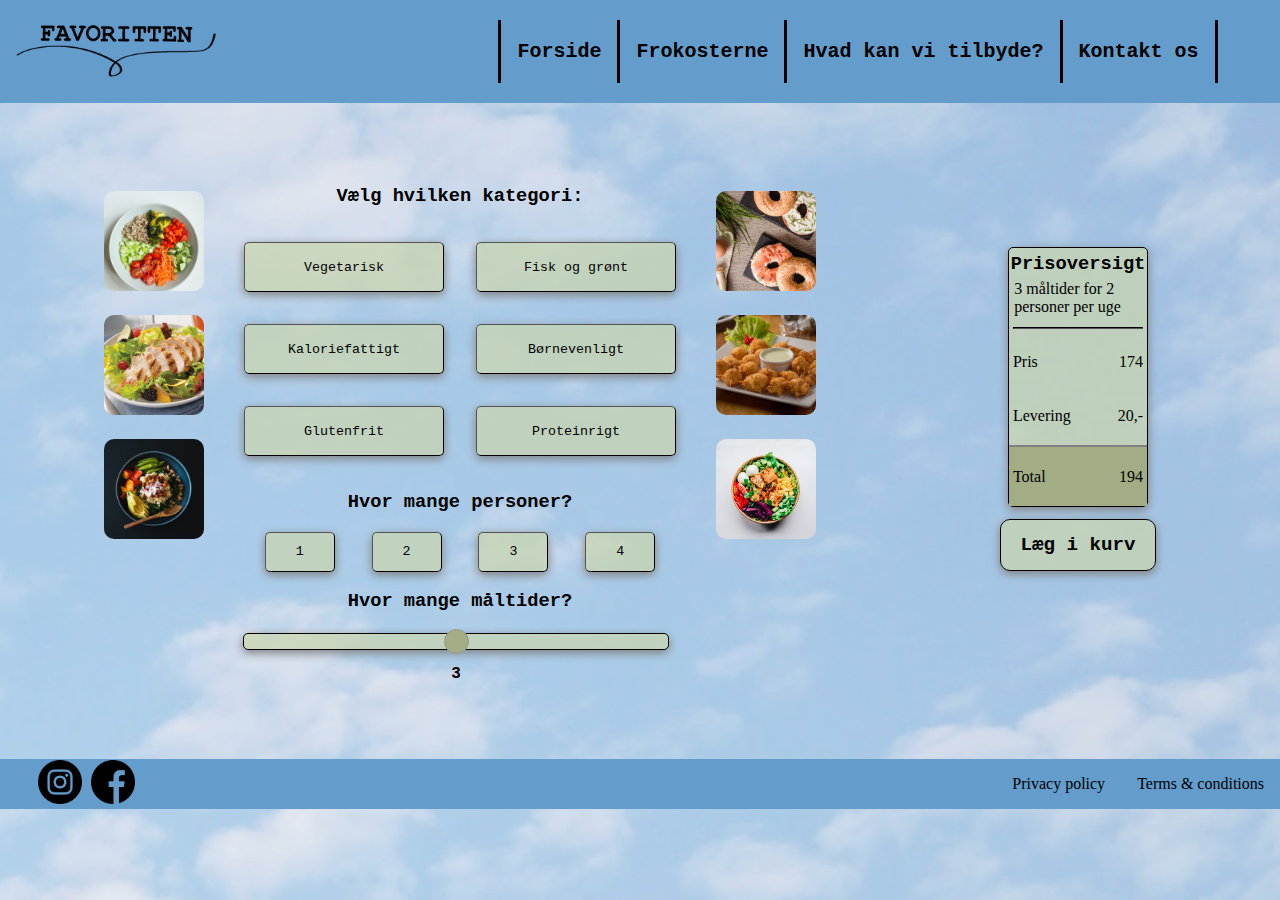
==== commit c1eb0038: "Made "frokosterne" to desktop" ====
--- a/frokost/frokost.html
+++ b/frokost/frokost.html
@@ -35,118 +35,134 @@
         </a>
       </div>
     </header>
-    <h3 class="overskrift">Vælg hvilken kategori:</h3>
-    <div class="kategoricontainer">
-      <button
-        id="vegetarisk"
-        class="kategori"
-        value="28"
-        onclick="categoryValue(event), highlightedFoodChoice(this.id)">
-        Vegetarisk
-      </button>
-      <button
-        id="fisk"
-        class="kategori"
-        value="30"
-        onclick="categoryValue(event), highlightedFoodChoice(this.id)">
-        Fisk og grønt
-      </button>
-      <button
-        id="kaloriefattigt"
-        class="kategori"
-        value="28"
-        onclick="categoryValue(event), highlightedFoodChoice(this.id)">
-        Kaloriefattigt
-      </button>
-      <button
-        id="boernevenligt"
-        class="kategori"
-        value="28"
-        onclick="categoryValue(event), highlightedFoodChoice(this.id)">
-        Børnevenligt
-      </button>
-      <button
-        id="glutenfrit"
-        class="kategori"
-        value="28"
-        onclick="categoryValue(event), highlightedFoodChoice(this.id)">
-        Glutenfrit
-      </button>
-      <button
-        id="proteinrigt"
-        class="kategori"
-        value="30"
-        onclick="categoryValue(event), highlightedFoodChoice(this.id)">
-        Proteinrigt
-      </button>
-    </div>
-    <h3 class="overskrift">Hvor mange personer?</h3>
-    <div class="personcontainer">
-      <button 
-      id="1" 
-      class="personer" 
-      value="1" 
-      onclick="personsValue(event), highlightedPersonChoice(this.id)">
-        1
-      </button>
-      <button 
-      id="2" 
-      class="personer" 
-      value="2" 
-      onclick="personsValue(event), highlightedPersonChoice(this.id)">
-        2
-      </button>
-      <button 
-      id="3" 
-      class="personer" 
-      value="3" 
-      onclick="personsValue(event), highlightedPersonChoice(this.id)">
-        3
-      </button>
-      <button 
-      id="4" 
-      class="personer" 
-      value="4" 
-      onclick="personsValue(event), highlightedPersonChoice(this.id)">
-        4
-      </button>
-    </div>
-    <h3 class="overskrift">Hvor mange måltider?</h3>
-    <div class="slidecontainer">
-      <input
-        type="range"
-        min="1"
-        max="5"
-        value="3"
-        class="slider"
-        id="slider"
-        oninput="mealsValue()"/>
-      <output id="output">3</output>
-    </div>
-    <div id="priscontainer">
-      <section id="overskriftId">
-        <h3 class="prisoverskrift">Prisoversigt</h3>
-        <p id="pId" class="prisoverskrift">4 måltider for 2 personer per uge</p>
-      </section>
-      <hr id="hrId" />
-      <div id="prisId">
-        <p>Pris</p>
-        <p id="price">240,-</p>
+    <main>
+      <div id="leftPhoto" class="hideMobile">
+        <img class="kategoriBilleder" src="../assets/images/vegetarisk.jpg" alt="Vegetarisk">
+        <img class="kategoriBilleder" src="../assets/images/kaloriefattigt.jpg" alt="Kaloriefattigt">
+        <img class="kategoriBilleder" src="../assets/images/glutenfri.jpg" alt="glutenfri">
       </div>
-      <div id="leveringId">
-        <p>Levering</p>
-        <p>20,-</p>
+      <div>
+        <h3 class="overskrift">Vælg hvilken kategori:</h3>
+        <div class="kategoricontainer">
+          <button
+            id="vegetarisk"
+            class="kategori"
+            value="28"
+            onclick="categoryValue(event), highlightedFoodChoice(this.id)">
+            Vegetarisk
+          </button>
+          <button
+            id="fisk"
+            class="kategori"
+            value="30"
+            onclick="categoryValue(event), highlightedFoodChoice(this.id)">
+            Fisk og grønt
+          </button>
+          <button
+            id="kaloriefattigt"
+            class="kategori"
+            value="28"
+            onclick="categoryValue(event), highlightedFoodChoice(this.id)">
+            Kaloriefattigt
+          </button>
+          <button
+            id="boernevenligt"
+            class="kategori"
+            value="28"
+            onclick="categoryValue(event), highlightedFoodChoice(this.id)">
+            Børnevenligt
+          </button>
+          <button
+            id="glutenfrit"
+            class="kategori"
+            value="28"
+            onclick="categoryValue(event), highlightedFoodChoice(this.id)">
+            Glutenfrit
+          </button>
+          <button
+            id="proteinrigt"
+            class="kategori"
+            value="30"
+            onclick="categoryValue(event), highlightedFoodChoice(this.id)">
+            Proteinrigt
+          </button>
+        </div>
+        <h3 class="overskrift">Hvor mange personer?</h3>
+        <div class="personcontainer">
+          <button 
+          id="1" 
+          class="personer" 
+          value="1" 
+          onclick="personsValue(event), highlightedPersonChoice(this.id)">
+            1
+          </button>
+          <button 
+          id="2" 
+          class="personer" 
+          value="2" 
+          onclick="personsValue(event), highlightedPersonChoice(this.id)">
+            2
+          </button>
+          <button 
+          id="3" 
+          class="personer" 
+          value="3" 
+          onclick="personsValue(event), highlightedPersonChoice(this.id)">
+            3
+          </button>
+          <button 
+          id="4" 
+          class="personer" 
+          value="4" 
+          onclick="personsValue(event), highlightedPersonChoice(this.id)">
+            4
+          </button>
+        </div>
+        <h3 class="overskrift">Hvor mange måltider?</h3>
+        <div class="slidecontainer">
+          <input
+            type="range"
+            min="1"
+            max="5"
+            value="3"
+            class="slider"
+            id="slider"
+            oninput="mealsValue()"/>
+          <output id="output">3</output>
+        </div>
       </div>
-      <hr id="hrId2" />
-      <div id="totalId">
-        <p>Total</p>
-        <p id="totalPrice">260,-</p>
+      <div id="rightPhoto" class="hideMobile">
+        <img class="kategoriBilleder" src="../assets/images/fiskoggrønt.jpg" alt="fiskoggrønt">
+        <img class="kategoriBilleder" src="../assets/images/børnevenligt.jpg" alt="børnevenligt">
+        <img class="kategoriBilleder" src="../assets/images/proteinrig.jpg" alt="proteinrig">
       </div>
-    </div>
-    <div id="lægikurv">
-      <a id="tekstlægikurv" href="../indkøbskurv/indkøbskurv.html">
-        Læg i kurv </a>
-    </div>
+      <div id="rightContainer">
+        <div id="priscontainer">
+          <section id="overskriftId">
+            <h3 class="prisoverskrift">Prisoversigt</h3>
+            <p id="pId" class="prisoverskrift">4 måltider for 2 personer per uge</p>
+          </section>
+          <hr id="hrId" />
+          <div id="prisId">
+            <p>Pris</p>
+            <p id="price">240,-</p>
+          </div>
+          <div id="leveringId">
+            <p>Levering</p>
+            <p>20,-</p>
+          </div>
+          <hr id="hrId2" />
+          <div id="totalId">
+            <p>Total</p>
+            <p id="totalPrice">260,-</p>
+          </div>
+        </div>
+        <div id="lægikurv">
+          <a id="tekstlægikurv" href="../indkøbskurv/indkøbskurv.html">
+            Læg i kurv </a>
+        </div>
+      </div>
+    </main>
     <footer id="footer">
       <div id="someDiv">
         <img class="some" src="../assets/images/instagram.png" alt="" />
--- a/frokost/frokost.css
+++ b/frokost/frokost.css
@@ -168,3 +168,47 @@
 .highlightedChoice {
   background-color: #a2ad86;
 }
+
+@media screen and (min-width: 992px){
+  .kategoriBilleder{
+    width: 100px;
+    height: 100px;
+    object-fit: cover;
+    display: flex;
+    margin: 1.5rem;
+    border-radius: 10px;
+  }
+
+  main{
+    display: flex;
+    justify-content: space-evenly;
+    margin-top: 5%;
+    margin-bottom: 5%;
+  }
+
+  .kategori {
+    height: 50px;
+    width: 200px;
+    margin: 1rem;
+  }
+
+  .kategoricontainer {
+    display: grid;
+    grid-template-columns: auto auto;
+    margin: 0% 0% 0% 0%;
+  }
+
+  #leftPhoto{
+    padding-left: 5rem;
+  }
+
+  #rightPhoto{
+    padding-right: 10rem;
+  }
+
+  #rightContainer{
+    margin-top: 5rem;
+    padding-right: 8rem;
+    width: 400px;
+  }
+}
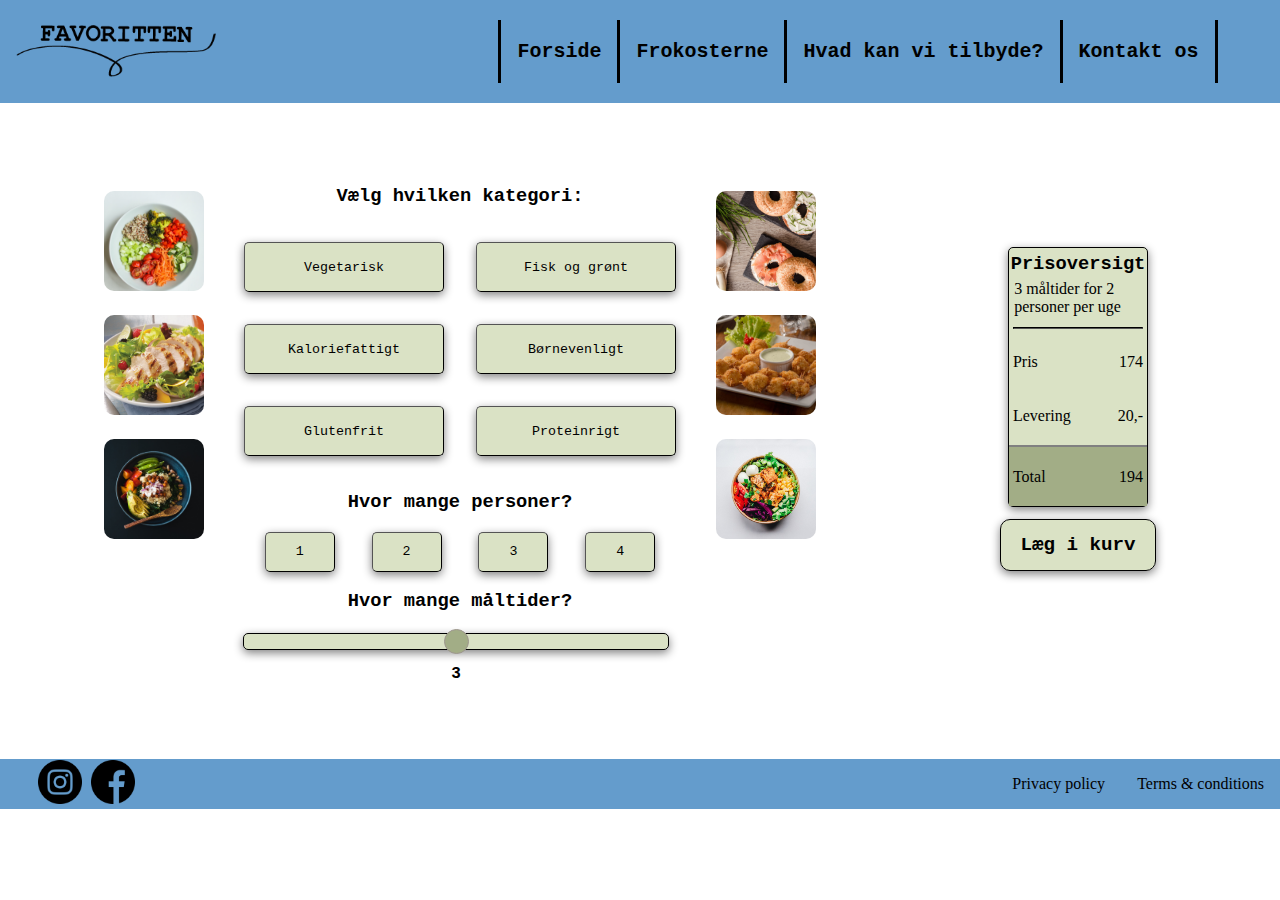
==== commit 653b5670: "Fix burger and small changes" ====
--- a/frokost/frokost.html
+++ b/frokost/frokost.html
@@ -14,15 +14,14 @@
     />
   </head>
   <body>
-    <header>
-      <div class="topnav">
+    <header class="topnav">
         <a class="icon" onclick="openMenu()">
           <i class="fa fa-bars"></i>
         </a>
         <a href="../index.html">
             <img id="logo" src="../assets/images/favoritten.png" alt="Logo"/>
         </a>
-        <div id="myLinks">
+        <div class="hideElement" id="myLinks">
           <a href="../index.html">Forside</a>
           <a href="frokost.html">Frokosterne</a>
           <a href="../hvadkanvitilbyde/hvadkanvitilbyde.html">
@@ -33,7 +32,6 @@
         <a href="../indkøbskurv/indkøbskurv.html" class="cart">
             <i class="fas fa-shopping-cart"></i>
         </a>
-      </div>
     </header>
     <main>
       <div id="leftPhoto" class="hideMobile">
